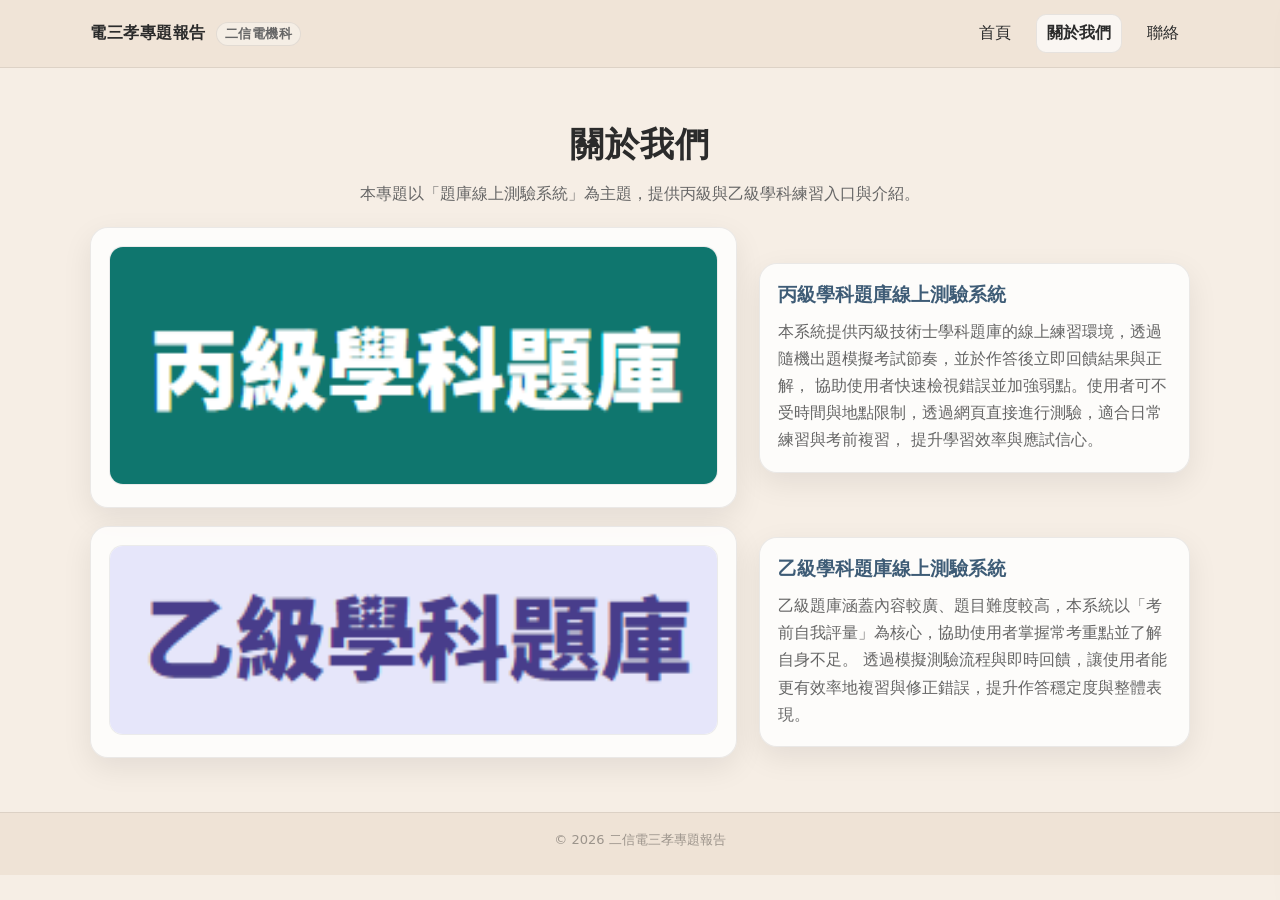
==== about.html @ 85d85d38 "Add files via upload" ====
<!doctype html>
<html lang="zh-Hant">
<head>
  <meta charset="utf-8"/>
  <meta name="viewport" content="width=device-width, initial-scale=1"/>
  <title>電三孝專題報告｜關於我們</title>
  <link rel="stylesheet" href="assets/css/style.css"/>
</head>
<body>

<header>
  <div class="container navbar">
    <div class="brand">
      <span>電三孝專題報告</span>
      <small>二信電機科</small>
    </div>

    <nav class="navlinks" data-nav>
      <a href="index.html">首頁</a>
      <a href="about.html">關於我們</a>
      <a href="contact.html">聯絡</a>
    </nav>

    <button class="burger" data-burger>☰ 選單</button>
  </div>
</header>

<div class="drawer-backdrop" data-backdrop></div>
<aside class="drawer" data-drawer>
  <div class="drawer-top">
    <button class="drawer-close" data-close>✕ 選單</button>
  </div>
  <nav data-nav>
    <a href="index.html">首頁</a>
    <a href="about.html">關於我們</a>
    <a href="contact.html">聯絡</a>
  </nav>
</aside>

<section class="section">
  <div class="container">
    <h2>關於我們</h2>
    <p class="lead">本專題以「題庫線上測驗系統」為主題，提供丙級與乙級學科練習入口與介紹。</p>

    <div class="split">
      <div class="card">
        <img src="assets/img/B.png">
      </div>
      <div class="card">
        <h3>
          <a href="https://onlinetest.tw/btest/" target="_blank" rel="noreferrer">
            丙級學科題庫線上測驗系統
          </a>
        </h3>
        <p>
          本系統提供丙級技術士學科題庫的線上練習環境，透過隨機出題模擬考試節奏，並於作答後立即回饋結果與正解，
          協助使用者快速檢視錯誤並加強弱點。使用者可不受時間與地點限制，透過網頁直接進行測驗，適合日常練習與考前複習，
          提升學習效率與應試信心。
        </p>
      </div>
    </div>

    <div class="split" style="margin-top:18px;">
      <div class="card">
        <img src="assets/img/E.png">
      </div>
      <div class="card">
        <h3>
          <a href="https://onlinetest.tw/etest/" target="_blank" rel="noreferrer">
            乙級學科題庫線上測驗系統
          </a>
        </h3>
        <p>
          乙級題庫涵蓋內容較廣、題目難度較高，本系統以「考前自我評量」為核心，協助使用者掌握常考重點並了解自身不足。
          透過模擬測驗流程與即時回饋，讓使用者能更有效率地複習與修正錯誤，提升作答穩定度與整體表現。
        </p>
      </div>
    </div>

  </div>
</section>

<footer>© 2026 二信電三孝專題報告</footer>
<script src="assets/js/main.js"></script>
</body>
</html>
---- assets/css/style.css ----
:root{
  --bg: #efe3d6;        /* 米色底 */
  --bg2:#f6eee5;        /* 更淡的米色 */
  --text:#2b2b2b;       /* 深灰字 */
  --muted:#666;
  --accent:#3e5c76;     /* 重點色(偏藍灰) */
  --card:#ffffffcc;
  --shadow: 0 10px 30px rgba(0,0,0,.08);
  --border: rgba(0,0,0,.08);
}

*{ box-sizing:border-box; }
html,body{ margin:0; padding:0; font-family: system-ui, -apple-system, "Noto Sans TC", Arial; color:var(--text); background:var(--bg2); }

a{ color: var(--accent); text-decoration: none; }
a:hover{ text-decoration: underline; }

.container{ width:min(1100px, 92vw); margin:0 auto; }

header{
  position: sticky;
  top:0;
  z-index: 50;
  background: rgba(239,227,214,.92);
  backdrop-filter: blur(10px);
  border-bottom: 1px solid var(--border);
}

.navbar{
  display:flex;
  align-items:center;
  justify-content:space-between;
  gap:16px;
  padding: 14px 0;
}

.brand{
  display:flex;
  align-items:center;
  gap:10px;
  font-weight:800;
  letter-spacing:.5px;
}
.brand small{
  display:inline-block;
  padding:2px 8px;
  border: 1px solid var(--border);
  border-radius: 999px;
  font-weight:600;
  color:var(--muted);
  background: rgba(255,255,255,.35);
}

.navlinks{
  display:flex;
  align-items:center;
  gap:14px;
}

.navlinks a{
  padding:8px 10px;
  border-radius: 10px;
  color: var(--text);
  border: 1px solid transparent;
}
.navlinks a:hover{
  background: rgba(255,255,255,.45);
  border-color: var(--border);
}
.navlinks a.active{
  background: rgba(255,255,255,.65);
  border-color: var(--border);
  font-weight:700;
}

/* 漢堡按鈕 */
.burger{
  display:none;
  border:1px solid var(--border);
  background: rgba(255,255,255,.45);
  border-radius: 10px;
  padding:8px 10px;
  cursor:pointer;
}

/* 手機側邊選單（像你截圖那種） */
.drawer-backdrop{
  position: fixed;
  inset:0;
  background: rgba(0,0,0,.35);
  display:none;
  z-index: 90;
}
.drawer{
  position: fixed;
  top:0; right:-320px;
  width: 300px;
  height: 100vh;
  background: rgba(239,227,214,.98);
  border-left: 1px solid var(--border);
  box-shadow: var(--shadow);
  transition: right .25s ease;
  z-index: 100;
  padding: 14px;
}
.drawer.open{ right:0; }
.drawer-backdrop.show{ display:block; }

.drawer-top{
  display:flex;
  justify-content:flex-end;
}
.drawer-close{
  border:1px solid var(--border);
  background: rgba(255,255,255,.55);
  border-radius: 10px;
  padding: 8px 10px;
  cursor:pointer;
}
.drawer a{
  display:block;
  padding: 12px 10px;
  border-radius: 12px;
  color: var(--text);
  margin-top: 6px;
  border: 1px solid transparent;
}
.drawer a:hover{
  background: rgba(255,255,255,.55);
  border-color: var(--border);
}

/* Hero 橫幅（首頁大圖） */
.hero{
  position: relative;
  height: 420px;
  background: url("../img/hero.jpg") center/cover no-repeat;
  background-color: #d7c7b7; /* 沒圖也不會醜 */
  border-bottom: 1px solid var(--border);
}
.hero::after{
  content:"";
  position:absolute;
  inset:0;
  background: linear-gradient(90deg, rgba(0,0,0,.25), rgba(0,0,0,.05));
}
.hero-content{
  position:absolute;
  inset:0;
  display:flex;
  align-items:center;
  justify-content:center;
  text-align:center;
  padding: 20px;
  z-index: 2;
}
.hero-title{
  display:inline-block;
  padding: 12px 18px;
  border-radius: 14px;
  background: rgba(0,0,0,.35);
  color: #fff;
  font-size: clamp(28px, 4vw, 44px);
  font-weight: 900;
  letter-spacing: 2px;
}

/* 區塊 */
.section{
  padding: 54px 0;
  background: var(--bg2);
}
.section.alt{
  background: var(--bg);
}
.section h2{
  margin:0 0 12px;
  text-align:center;
  font-size: 34px;
  letter-spacing: 1px;
}
.section p.lead{
  margin:0 auto 20px;
  text-align:center;
  color: var(--muted);
  width: min(760px, 92vw);
  line-height: 1.7;
}

.btn{
  display:inline-block;
  padding: 12px 20px;
  border-radius: 12px;
  border: 1px solid var(--border);
  background: rgba(255,255,255,.6);
  color: var(--text);
  box-shadow: var(--shadow);
  font-weight:700;
}
.btn:hover{ background: rgba(255,255,255,.8); }

.center{ text-align:center; }

/* 卡片排版 */
.grid{
  display:grid;
  grid-template-columns: 1fr 1fr;
  gap: 18px;
  margin-top: 18px;
}
.card{
  background: var(--card);
  border: 1px solid var(--border);
  border-radius: 18px;
  padding: 18px;
  box-shadow: var(--shadow);
}
.card h3{ margin:0 0 10px; }
.card p{ margin:0; color: var(--muted); line-height: 1.7; }
.card img{
  width:100%;
  border-radius: 14px;
  border: 1px solid var(--border);
  background:#fff;
}

.split{
  display:grid;
  grid-template-columns: 1.2fr .8fr;
  gap: 22px;
  align-items:center;
  margin-top: 18px;
}

/* Contact */
.contact-wrap{
  display:grid;
  grid-template-columns: 1.2fr .8fr;
  gap: 22px;
  align-items: start;
}
.map{
  width:100%;
  height: 320px;
  border: 1px solid var(--border);
  border-radius: 16px;
  overflow:hidden;
  box-shadow: var(--shadow);
}
.info{
  background: var(--card);
  border: 1px solid var(--border);
  border-radius: 18px;
  padding: 18px;
  box-shadow: var(--shadow);
}
.info .item{ display:flex; gap:10px; margin: 10px 0; color: var(--muted); }
.info strong{ color: var(--text); }

/* Footer 水印 */
footer{
  padding: 18px 0 26px;
  text-align:center;
  color: rgba(0,0,0,.35);
  font-size: 13px;
  background: var(--bg);
  border-top: 1px solid var(--border);
}

/* RWD */
@media (max-width: 860px){
  .navlinks{ display:none; }
  .burger{ display:inline-block; }
  .grid, .split, .contact-wrap{ grid-template-columns: 1fr; }
  .hero{ height: 320px; }
}
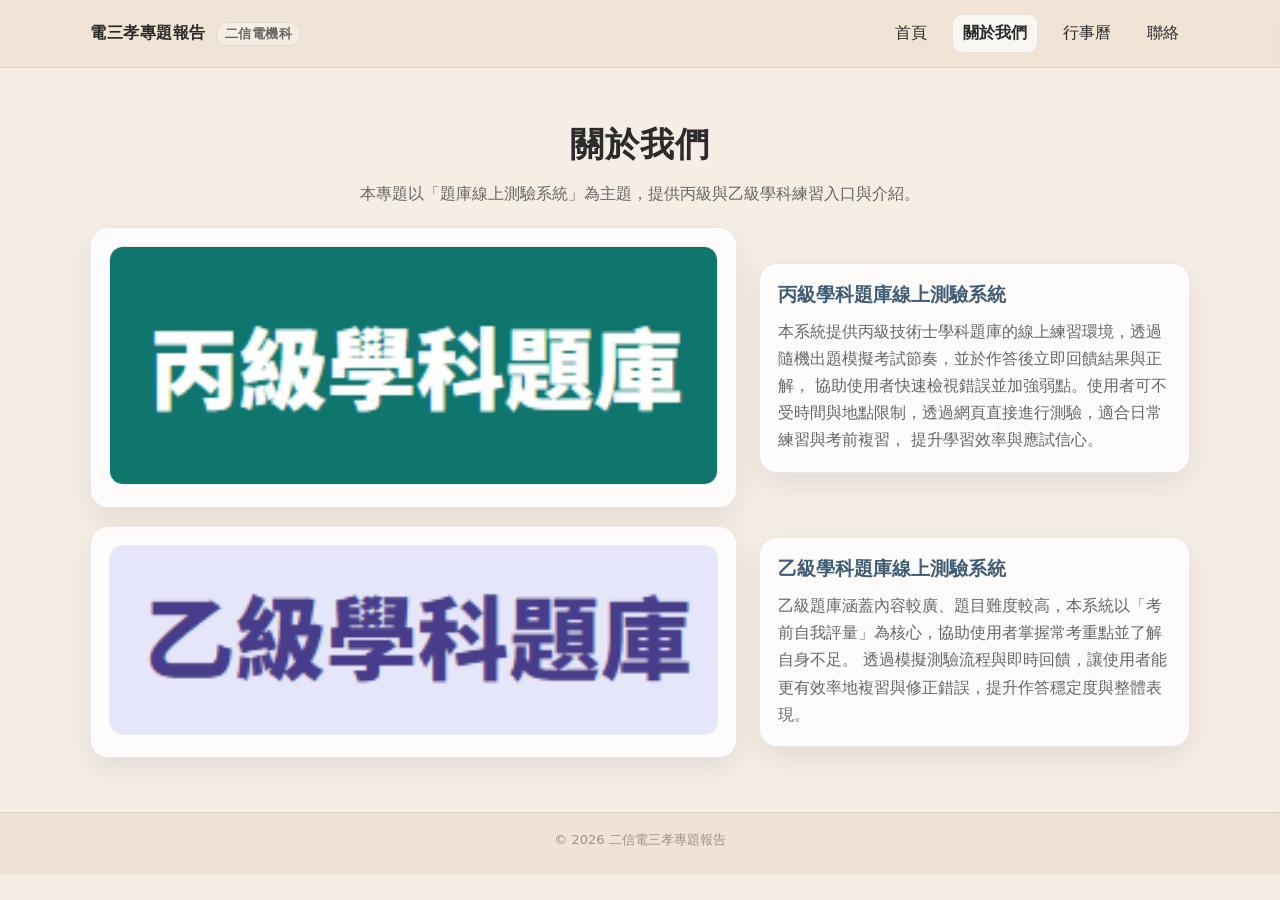
==== commit 301b5c5a: "Add files via upload" ====
--- a/about.html
+++ b/about.html
@@ -18,6 +18,7 @@
     <nav class="navlinks" data-nav>
       <a href="index.html">首頁</a>
       <a href="about.html">關於我們</a>
+      <a href="calendar.html">行事曆</a>
       <a href="contact.html">聯絡</a>
     </nav>
 
@@ -33,6 +34,7 @@
   <nav data-nav>
     <a href="index.html">首頁</a>
     <a href="about.html">關於我們</a>
+    <a href="calendar.html">行事曆</a>
     <a href="contact.html">聯絡</a>
   </nav>
 </aside>
--- a/assets/css/style.css
+++ b/assets/css/style.css
@@ -1,9 +1,9 @@
 :root{
-  --bg: #efe3d6;        /* 米色底 */
-  --bg2:#f6eee5;        /* 更淡的米色 */
-  --text:#2b2b2b;       /* 深灰字 */
+  --bg: #efe3d6;        
+  --bg2:#f6eee5;        
+  --text:#2b2b2b;       
   --muted:#666;
-  --accent:#3e5c76;     /* 重點色(偏藍灰) */
+  --accent:#3e5c76;     
   --card:#ffffffcc;
   --shadow: 0 10px 30px rgba(0,0,0,.08);
   --border: rgba(0,0,0,.08);
@@ -73,7 +73,6 @@
   font-weight:700;
 }
 
-/* 漢堡按鈕 */
 .burger{
   display:none;
   border:1px solid var(--border);
@@ -83,7 +82,6 @@
   cursor:pointer;
 }
 
-/* 手機側邊選單（像你截圖那種） */
 .drawer-backdrop{
   position: fixed;
   inset:0;
@@ -130,12 +128,11 @@
   border-color: var(--border);
 }
 
-/* Hero 橫幅（首頁大圖） */
 .hero{
   position: relative;
   height: 420px;
-  background: url("../img/hero.jpg") center/cover no-repeat;
-  background-color: #d7c7b7; /* 沒圖也不會醜 */
+  background: center/cover no-repeat;
+  background-color: #d7c7b7;
   border-bottom: 1px solid var(--border);
 }
 .hero::after{
@@ -165,7 +162,6 @@
   letter-spacing: 2px;
 }
 
-/* 區塊 */
 .section{
   padding: 54px 0;
   background: var(--bg2);
@@ -201,7 +197,6 @@
 
 .center{ text-align:center; }
 
-/* 卡片排版 */
 .grid{
   display:grid;
   grid-template-columns: 1fr 1fr;
@@ -232,7 +227,6 @@
   margin-top: 18px;
 }
 
-/* Contact */
 .contact-wrap{
   display:grid;
   grid-template-columns: 1.2fr .8fr;
@@ -257,7 +251,6 @@
 .info .item{ display:flex; gap:10px; margin: 10px 0; color: var(--muted); }
 .info strong{ color: var(--text); }
 
-/* Footer 水印 */
 footer{
   padding: 18px 0 26px;
   text-align:center;
@@ -267,10 +260,33 @@
   border-top: 1px solid var(--border);
 }
 
-/* RWD */
 @media (max-width: 860px){
   .navlinks{ display:none; }
   .burger{ display:inline-block; }
   .grid, .split, .contact-wrap{ grid-template-columns: 1fr; }
   .hero{ height: 320px; }
 }
+
+.page-calendar .pdf-full{
+  width: 100%;
+  height: calc(100vh - 260px);
+  min-height: 720px;          
+  border: 1px solid var(--border);
+  border-radius: 18px;
+  overflow: hidden;
+  background: #fff;
+  box-shadow: var(--shadow);
+}
+
+.page-calendar .pdf-frame{
+  width: 100%;
+  height: 100%;
+  border: 0;
+  display: block;
+}
+
+.page-calendar .pdf-fallback{
+  margin-top: 12px;
+  color: var(--muted);
+  font-size: 14px;
+}
